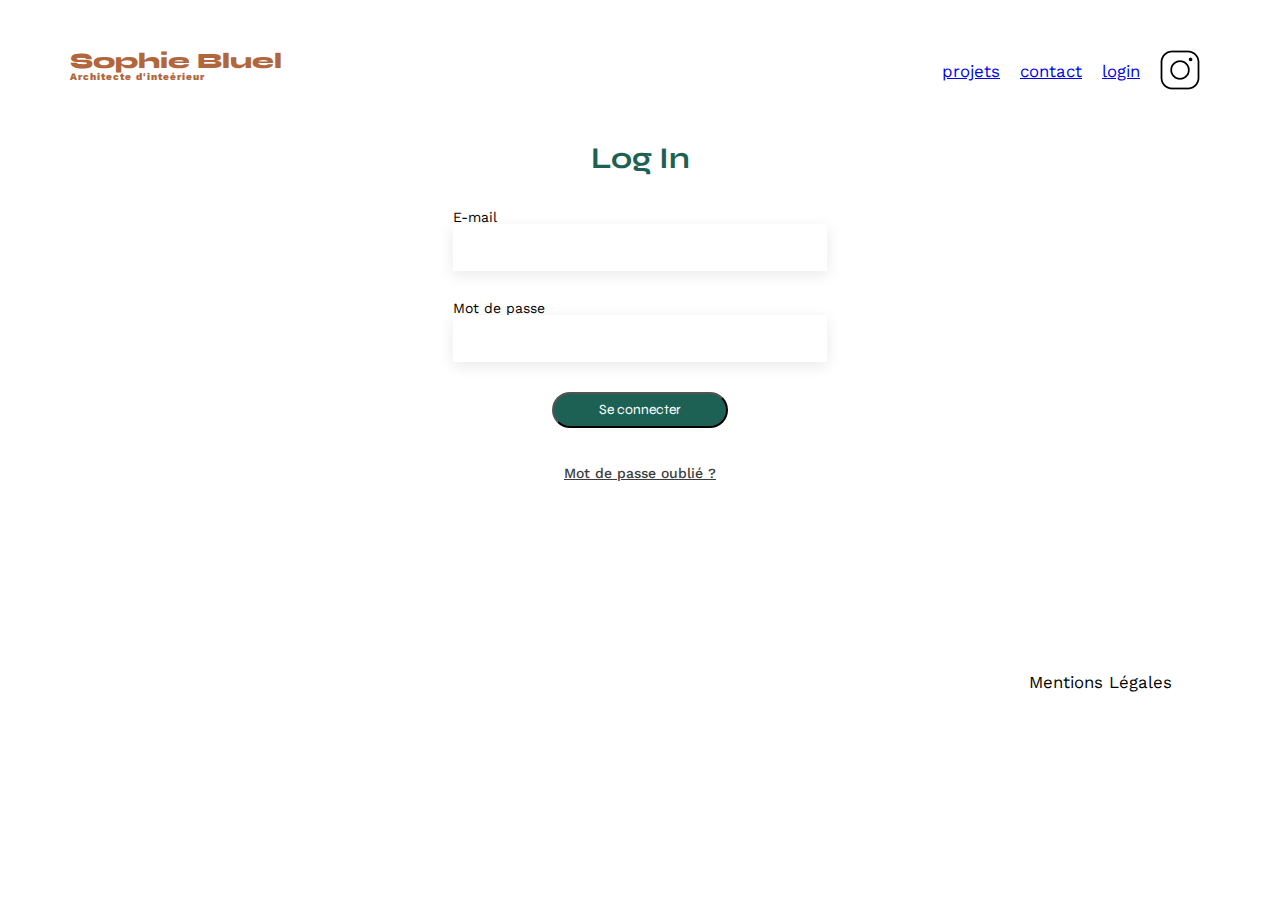
==== login.html @ 9c19c4fb "first commit" ====
<!DOCTYPE html>
<html lang="fr">

<head>
	<meta charset="UTF-8">
	<title>Sophie Bluel - Architecte d'intérieur</title>
	<meta name="viewport" content="width=device-width, initial-scale=1.0">
	<link rel="preconnect" href="https://fonts.googleapis.com">
	<link rel="preconnect" href="https://fonts.gstatic.com" crossorigin>
	<link href="https://fonts.googleapis.com/css2?family=Syne:wght@700;800&family=Work+Sans&display=swap"
		rel="stylesheet">
	<meta name="description" content="">
	<link rel="stylesheet" href="./assets/style.css">
</head>

<body>
	<header>
		<h1>Sophie Bluel <span>Architecte d'inteérieur</span></h1>
		<nav>
			<ul>
				<li><a href="./index.html#portfolio">projets</a></li>
				<li><a href="./index.html#contact">contact</a></li>
				<li><a href="./login.html">login</a></li>
				<li><img src="./assets/icons/instagram.png" alt="Instagram"></li>
			</ul>
		</nav>
	</header>
	<main>

		<form id="LOGIN">
			<h2>Log In</h2>
			<label for="email">E-mail</label>
			<input type="email" name="email" id="email" required>
			<label for="password">Mot de passe</label>
			<input type="password" name="password" id="password" required>
			<button type="submit">Se connecter</button>
			<a href="#">Mot de passe oublié ?</a>
			<p id="errMsg"></p>
		</form>
	</main>

	<footer>
		<nav>
			<ul>
				<li>Mentions Légales</li>
			</ul>
		</nav>
	</footer>
	<script src="/FrontEnd/js/login.js"></script>
</body>

</html>
---- assets/style.css ----
/* http://meyerweb.com/eric/tools/css/reset/
   v2.0 | 20110126
   License: none (public domain)
*/

html,
body,
div,
span,
applet,
object,
iframe,
h1,
h2,
h3,
h4,
h5,
h6,
p,
blockquote,
pre,
a,
abbr,
acronym,
address,
big,
cite,
code,
del,
dfn,
em,
img,
ins,
kbd,
q,
s,
samp,
small,
strike,
strong,
sub,
sup,
tt,
var,
b,
u,
i,
center,
dl,
dt,
dd,
ol,
ul,
li,
fieldset,
form,
label,
legend,
table,
caption,
tbody,
tfoot,
thead,
tr,
th,
td,
article,
aside,
canvas,
details,
embed,
figure,
figcaption,
footer,
header,
hgroup,
menu,
nav,
output,
ruby,
section,
summary,
time,
mark,
audio,
video {
	margin: 0;
	padding: 0;
	border: 0;
	font-size: 100%;
	font: inherit;
	vertical-align: baseline;
}

/* HTML5 display-role reset for older browsers */
article,
aside,
details,
figcaption,
figure,
footer,
header,
hgroup,
menu,
nav,
section {
	display: block;
}

body {
	line-height: 1;
}

ol,
ul {
	list-style: none;
}

blockquote,
q {
	quotes: none;
}

blockquote:before,
blockquote:after,
q:before,
q:after {
	content: '';
	content: none;
}

table {
	border-collapse: collapse;
	border-spacing: 0;
}

/** end reset css**/
body {
	max-width: 1140px;
	margin: auto;
	font-family: 'Work Sans';
	font-size: 14px;
}

header {
	display: flex;
	justify-content: space-between;
	margin: 50px 0
}

section {
	margin: 50px 0
}

h1 {
	display: flex;
	flex-direction: column;
	font-family: 'Syne';
	font-size: 22px;
	font-weight: 800;
	color: #B1663C
}

h1>span {
	font-family: 'Work Sans';
	font-size: 10px;
	letter-spacing: 0.1em;
	;
}

h2 {
	font-family: 'Syne';
	font-weight: 700;
	font-size: 30px;
	color: #1D6154
}

nav ul {
	display: flex;
	align-items: center;
	list-style-type: none;

}

nav li {
	padding: 0 10px;
	font-size: 1.2em;
}

li:hover {
	color: #B1663C;
}

#introduction {
	display: flex;
	align-items: center;
}

#introduction figure {
	flex: 1
}

#introduction img {
	display: block;
	margin: auto;
	width: 80%;
}

#introduction article {
	flex: 1
}

#introduction h2 {
	margin-bottom: 1em;
}

#introduction p {
	margin-bottom: 0.5em;
}

#portfolio h2 {
	text-align: center;
	margin-bottom: 1em;
}

.gallery {
	width: 100%;
	display: grid;
	grid-template-columns: 1fr 1fr 1fr;
	grid-column-gap: 20px;
	grid-row-gap: 20px;
}

.gallery img {
	width: 100%;

}

#contact {
	width: 50%;
	margin: auto;
}

#contact>* {
	text-align: center;

}

#contact h2 {
	margin-bottom: 20px;
}

#contact form {
	text-align: left;
	margin-top: 30px;
	display: flex;
	flex-direction: column;
}

#contact input {
	height: 50px;
	font-size: 1.2em;
	border: none;
	box-shadow: 0px 4px 14px rgba(0, 0, 0, 0.09);
}

#contact label {
	margin: 2em 0 1em 0;
}

#contact textarea {
	border: none;
	box-shadow: 0px 4px 14px rgba(0, 0, 0, 0.09);
}

input[type="submit"] {
	font-family: 'Syne';
	font-weight: 700;
	color: white;
	background-color: #1D6154;
	margin: 2em auto;
	width: 180px;
	text-align: center;
	border-radius: 60px;
}

footer nav ul {
	display: flex;
	justify-content: flex-end;
	margin: 2em
}

#filtre {
	display: flex;
	justify-content: center;
	margin-bottom: 50px;
}

#filtre button {
	font-family: 'Syne';
	color: #1D6154;
	font-size: 16px;
	padding: 3px 25px;
	border-radius: 60px;
	border: 1px solid #1D6154;
	background: #FFFFFF;
	display: inline;
	margin-left: 10px;
	margin-right: 10px;
}

#filtre button:hover {
	color: #FFFFFF;
	background: #1D6154;
}


#LOGIN {
	display: flex;
	flex-direction: column;
	align-content: center;
	flex-wrap: wrap;
}

#LOGIN h2 {
	font-family: 'Syne';
	margin-bottom: 37px;
	display: flex;
	justify-content: center;

}

.LOGIN label {
	margin-bottom: 7px;
}

#LOGIN input {
	margin-bottom: 30px;
	height: 45px;
	width: 32.5%;
	background: #FFFFFF;
	box-shadow: 0px 4px 14px rgba(0, 0, 0, 0.09);
	border: none;
}

#LOGIN button {
	font-family: 'Syne';
	font-size: 14px;
	color: #FFFFFF;
	background-color: #1D6154;
	border-radius: 60px;
	align-self: center;
	height: 36px;
	width: 15.5%;
	margin-bottom: 37px;
}

#LOGIN a {
	font-size: 14px;
	font-style: normal;
	font-weight: 500;
	font-size: 14px;
	line-height: 16px;
	font-family: 'Work Sans';
	align-self: center;
	text-decoration-line: underline;
	color: #3D3D3D;
	margin-bottom: 165px;
}

#errMsg {
	color: red;
	display: flex;
	justify-content: center;
}

.blackBloc {
	display: flex;
	flex-direction: row;
	align-items: center;
	justify-content: center;
	background-color: black;
	width: 100vw;
	height: 59px;
	margin-left: calc(-1 * ((100vw - 100%) / 2));
}

.Change {
	border-radius: 60px;
	background-color: #FFFFFF;
	font-size: 14px;
	font-weight: 500;
	font-family: 'Work Sans';
	align-self: center;
	padding: 11px 23px;
}

.editBtn {
	background-color: black;
	border: none;
	color: #FFFFFF
}

#introduction button {
	background-color: #FFFFFF;
	color: #000000;
	font-size: 14px;
	font-weight: 400;
	font-family: 'Work Sans';
}

#introduction i {
	padding-top: 15px;
	padding-left: 55px;
}

#portfolio .editBtn {
	background-color: #FFFFFF;
	color: #000000;
	font-size: 14px;
	font-weight: 400;
	font-family: 'Work Sans';
}

.modal {
	display: none;
	position: fixed;
	z-index: 1;
	padding-top: 100px;
	left: 0;
	top: 0;
	width: 100%;
	height: 100%;
	overflow: auto;
	background-color: rgb(0, 0, 0);
	background-color: rgba(0, 0, 0, 0.4);
}

.modal-content {
	background-color: #fefefe;
	margin: 15% auto;
	padding: 20px;
	border: 1px solid #888;
	width: 40%;
	border-radius: 10px;
	display: flex;
	flex-wrap: wrap;
	flex-direction: column;
	align-content: center;
}

.close {
	color: #000000;
	;
	float: right;
	font-size: 28px;
	font-weight: bold;
}

.back {
	color: #000000;
	float: left;
	font-size: 28px;
	font-weight: bold;
	display: none;
}

.back:hover,
.back:focus {
	color: black;
	text-decoration: none;
	cursor: pointer;
}

.close:hover,
.close:focus {
	color: black;
	text-decoration: none;
	cursor: pointer;
}

.modal-header h2 {
	font-family: 'Work Sans';
	font-style: normal;
	font-weight: 400;
	font-size: 26px;
	line-height: 30px;
	color: #000000;
}

.Title2 {
	display: none;
}

.modal-footer {
	display: flex;
	flex-direction: column;
	align-content: center;
	flex-wrap: wrap;
}

.AddPic {
	background-color: #1D6154;
	border-radius: 60px;
	width: 50%;
	color: #FFFFFF;
	margin-top: 24px;
	font-size: 14px;
	font-family: 'Syne';
	font-style: normal;
	padding: 10px 0px;
}

.Valid {
	border-radius: 60px;
	width: 50%;
	color: #FFFFFF;
	margin-top: 38px;
	font-size: 14px;
	font-family: 'Syne';
	font-style: normal;
	padding: 10px 0px;
	display: none;
}

.deleteAllPic {
	background-color: #FFFFFF;
	color: #D65353;
	border: none;
	margin-top: 23px;
	font-family: 'Syne';
	font-style: normal;
	font-weight: 400;
	font-size: 14px;
}

.modal-body {
	display: flex;
	flex-wrap: wrap;
	justify-content: center;
	width: 85%;
	border-bottom: 1px solid #B3B3B3;
}

.modal-figure {
	position: relative;
	margin: 0 8px 12px 0;
	cursor: pointer;
}

.modal-figure img {
	width: 80px;
	height: 110px;
}

.delete-btn {
	color: white;
	background: #000000;
	border-radius: 2px;
	padding: 3px 3px;
	position: absolute;
	left: 70%;
	top: 5%;
}

#Tprojet {
	display: flex;
	flex-direction: row-reverse;
	justify-content: center;
}

.body2-modaltitle {
	display: flex;
	flex-direction: column;
	width: 83%;
	display: none;
	margin-top: 30px;
}

.body2-modalcat {
	width: 83%;
	display: flex;
	flex-direction: column;
	display: none;
	margin-top: 20px;
}

.labelModal {
	width: 100%;
	border: none;
	margin-top: 10px;
	height: 50px;
	box-shadow: 0px 4px 14px rgba(0, 0, 0, 0.09);
}

.cat {
	width: 64%;
}

#cat {
	width: 100%;
	border: none;
	margin-top: 10px;
	height: 50px;
	box-shadow: 0px 4px 14px rgba(0, 0, 0, 0.09);
	margin-bottom: 20px;
}

.body2-modalfile {
	display: none;
	flex-direction: column;
	width: 83%;
	align-items: center;
	background-color: #E8F1F7;
	height: 169px;
	justify-content: center;
}

#modalfile {
	width: 0;
	overflow: hidden;
}

.body2-modalfile label {
	background-color: #CBD6DC;
	border-radius: 50px;
	color: #306685;
	display: flex;
	justify-content: center;
	height: 36px;
	flex-direction: column;
	width: 40%;
	align-items: center;
	margin-bottom: 15px;
}

.fa-image {
	padding-bottom: 15px;
}

.body2-modalfile span {
	text-align: center;
	color: #444444;
	font-family: 'Work Sans';
	font-style: normal;
	font-weight: 400;
	font-size: 10px;
	line-height: 12px;
}

#preview{
	display: flex;
	justify-content: center;
	margin-top: -15px;
}

#form{
	width: 100%;
    display: flex;
    flex-direction: column;
    align-items: center;
}
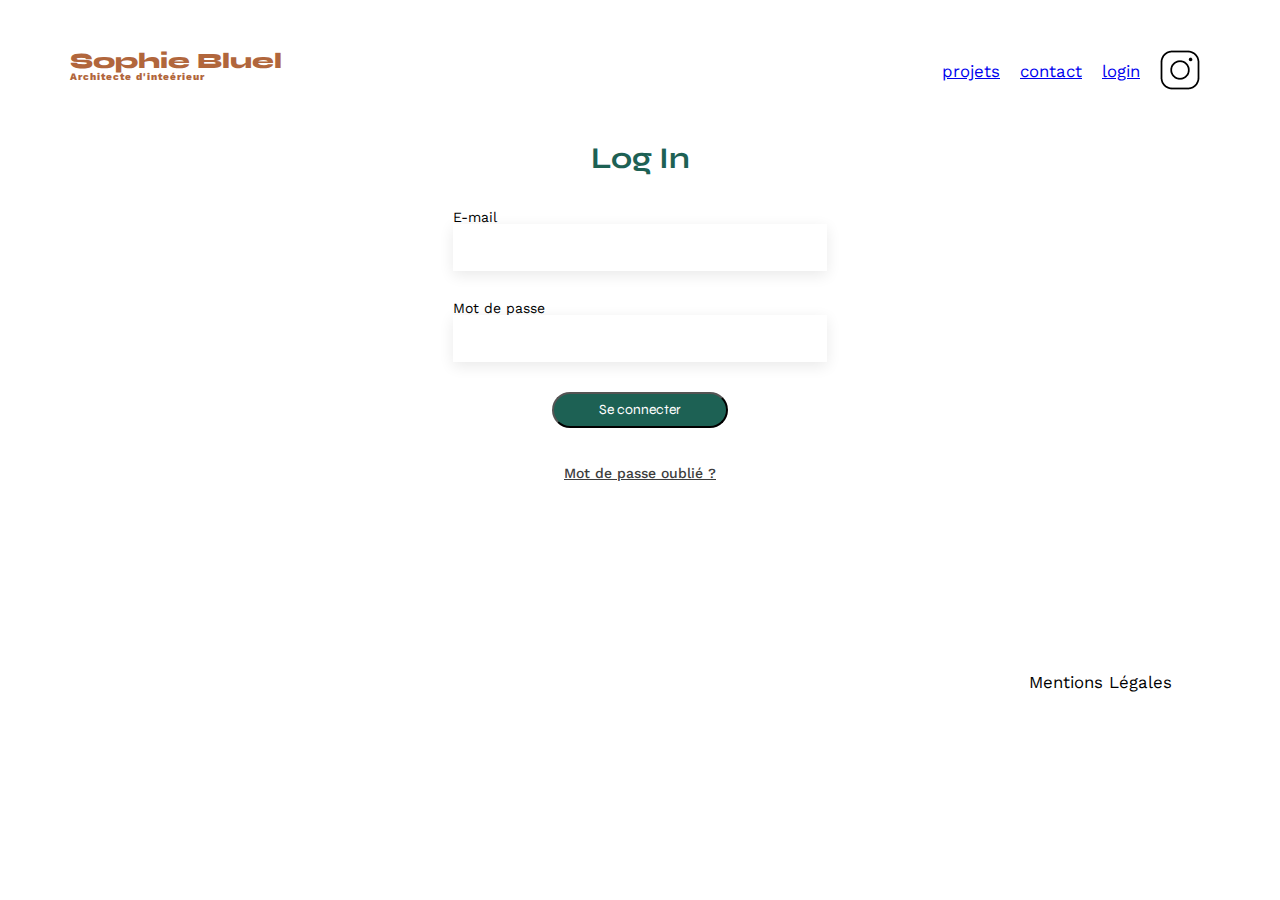
==== commit cc1a03ef: "Add files via upload" ====
--- a/login.html
+++ b/login.html
@@ -37,6 +37,7 @@
 			<a href="#">Mot de passe oublié ?</a>
 			<p id="errMsg"></p>
 		</form>
+		
 	</main>
 
 	<footer>
@@ -46,7 +47,7 @@
 			</ul>
 		</nav>
 	</footer>
-	<script src="/FrontEnd/js/login.js"></script>
+	<script src="./js/login.js"></script>
 </body>
 
 </html>